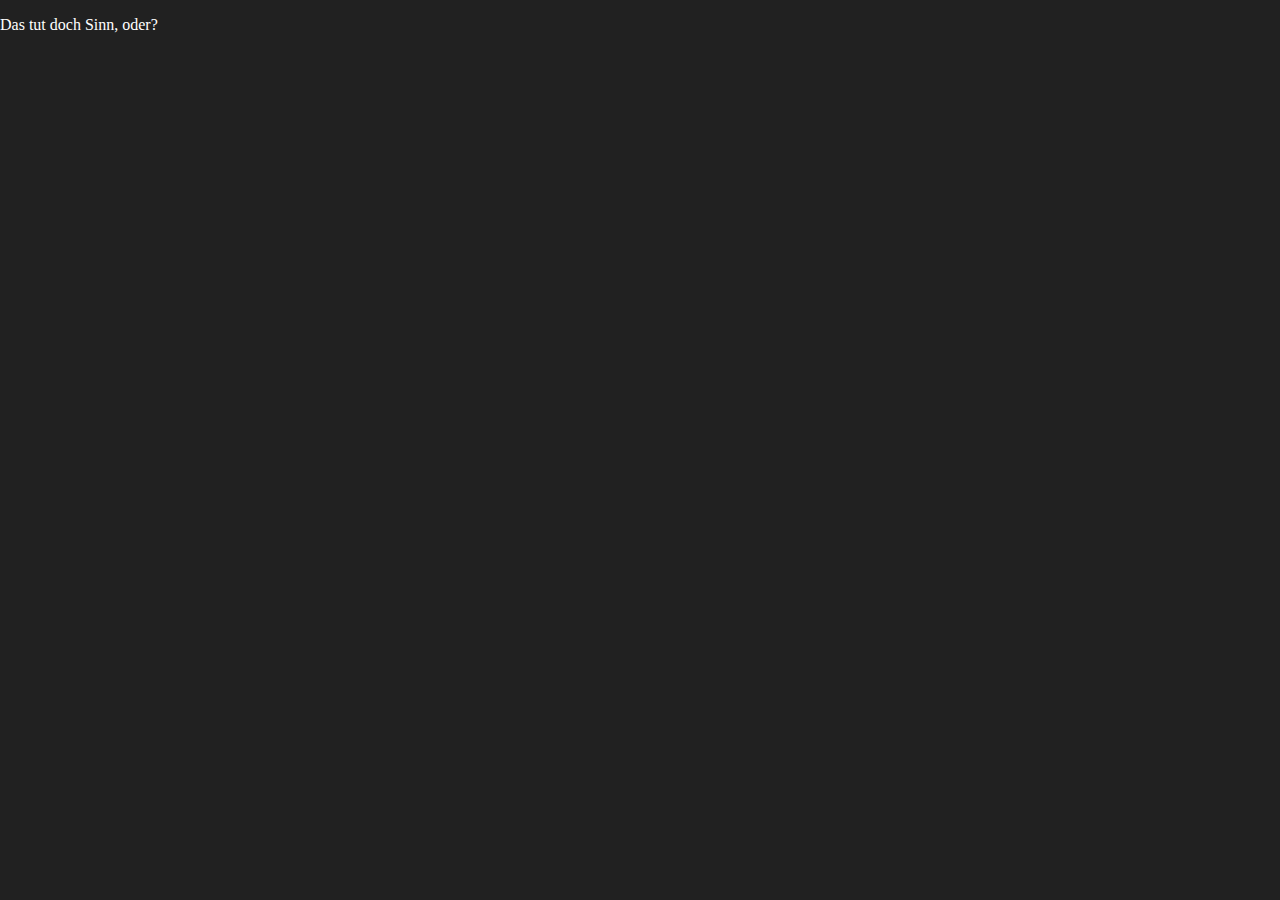
==== machtsinn.html @ cbcf59d0 "added files, first commit" ====
<!DOCTYPE html>
<html lang="en">
<head>
    <meta charset="UTF-8">
    <title>Das macht doch Sinn, oder?</title>
    <style>
        @import url(/stylesheet.css);
    </style>
</head>
<body>
    <div id="content">
        <p id="text">TEXT</p>
    </div>

    <script>
        function genText() {
            const num = Math.random();
            let text = "";

            if(num > 0.9) {
                text = "macht";
            } else if(num > 0.8) {
                text = "erzeugt";
            } else if(num > 0.7) {
                text = "generiert";
            } else if(num > 0.6) {
                text = "erschafft";
            } else if(num > 0.5) {
                text = "erstellt";
            } else if(num > 0.4) {
                text = "tut";
            } else if(num > 0.3) {
                text = "entsperrt";
            } else if(num > 0.2) {
                text = "kompiliert";
            } else if(num > 0.1) {
                text = "zeigt";
            } else {
                text = "druckt";
            }

            const textInsg = "Das " + text + " doch Sinn, oder?";
            document.getElementById("text").innerHTML = textInsg;
        }
        window.onload = genText();
    </script>
</body>
</html>
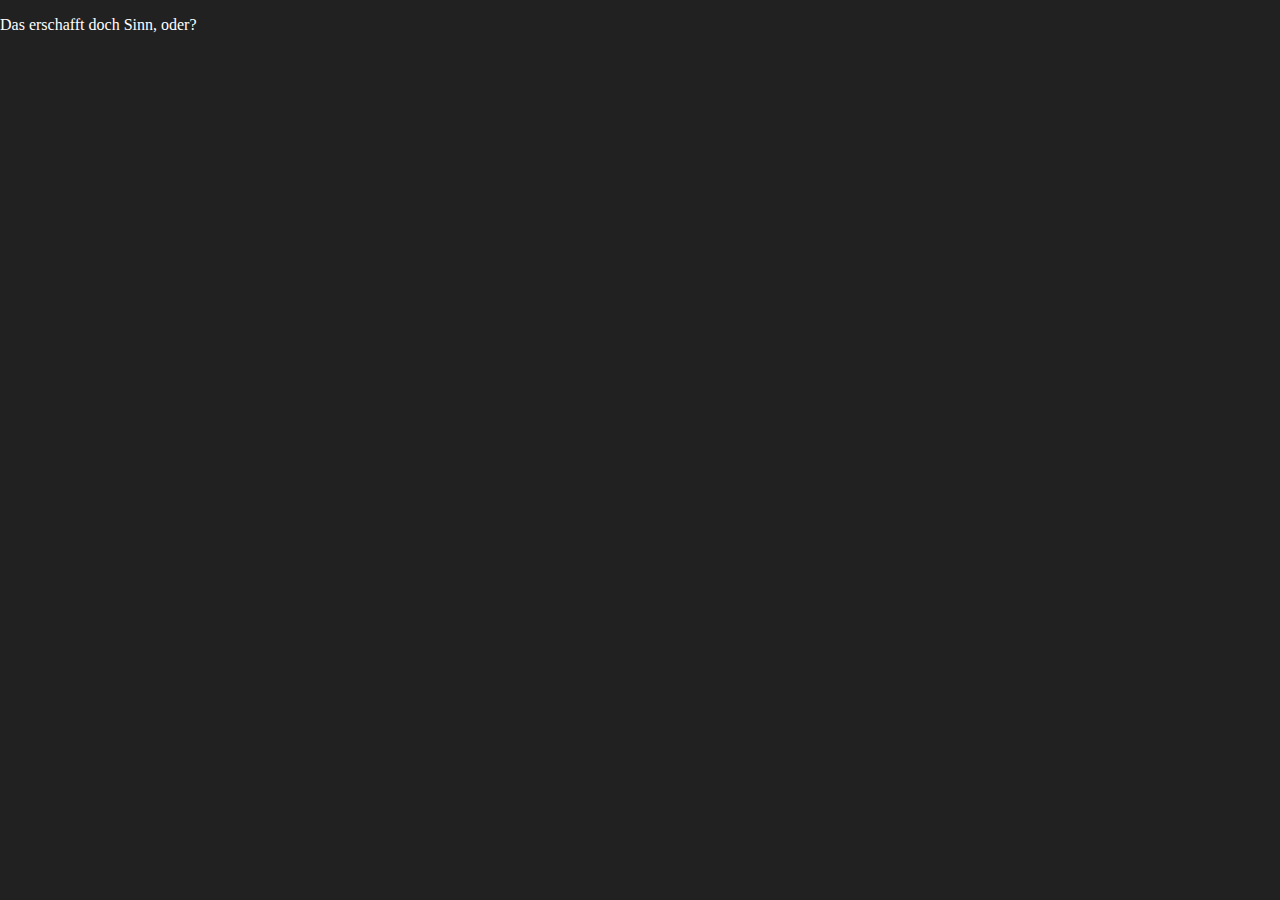
==== commit 49035f81: "Cleanerer Javascript Code" ====
--- a/machtsinn.html
+++ b/machtsinn.html
@@ -14,30 +14,9 @@
 
     <script>
         function genText() {
-            const num = Math.random();
-            let text = "";
+            let liste = ["macht", "erzeugt", "generiert", "erschafft", "erstellt", "tut", "entsperrt", "kompiliert", "zeigt", "druckt"];
 
-            if(num > 0.9) {
-                text = "macht";
-            } else if(num > 0.8) {
-                text = "erzeugt";
-            } else if(num > 0.7) {
-                text = "generiert";
-            } else if(num > 0.6) {
-                text = "erschafft";
-            } else if(num > 0.5) {
-                text = "erstellt";
-            } else if(num > 0.4) {
-                text = "tut";
-            } else if(num > 0.3) {
-                text = "entsperrt";
-            } else if(num > 0.2) {
-                text = "kompiliert";
-            } else if(num > 0.1) {
-                text = "zeigt";
-            } else {
-                text = "druckt";
-            }
+            let text = liste[Math.floor(Math.random()*liste.length)];
 
             const textInsg = "Das " + text + " doch Sinn, oder?";
             document.getElementById("text").innerHTML = textInsg;
@@ -45,4 +24,4 @@
         window.onload = genText();
     </script>
 </body>
-</html>+</html>
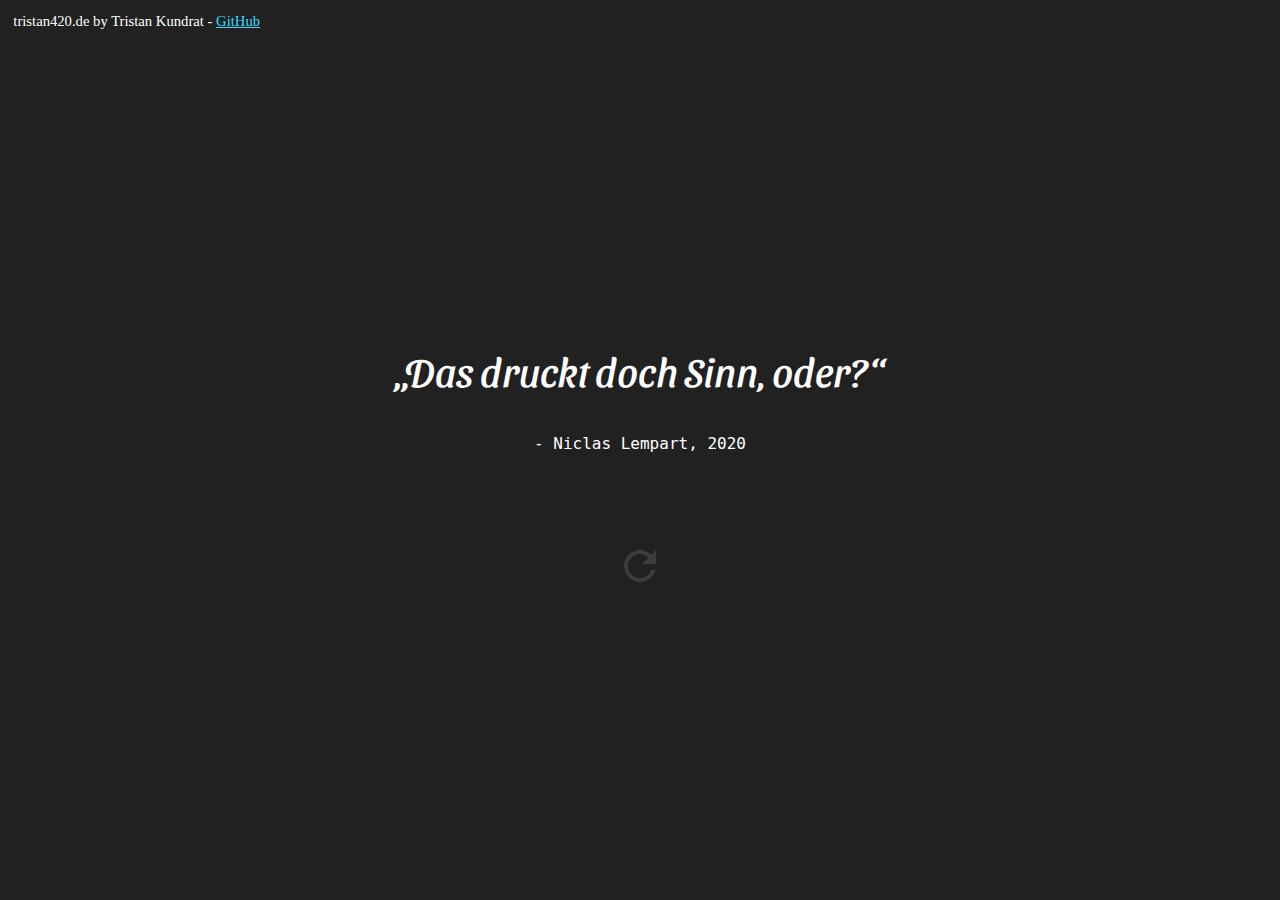
==== commit 086cb705: "Added author (top left), added refresh button" ====
--- a/machtsinn.html
+++ b/machtsinn.html
@@ -4,21 +4,38 @@
     <meta charset="UTF-8">
     <title>Das macht doch Sinn, oder?</title>
     <style>
-        @import url(/stylesheet.css);
+        @import url(./stylesheet.css);
+        @import url('https://fonts.googleapis.com/css2?family=Sansita+Swashed&display=swap');
     </style>
 </head>
 <body>
+    <div style="font-size: 11pt; padding: 10pt;">
+        tristan420.de by Tristan Kundrat - <a href="https://github.com/welpelp" style="color: #2eddff">GitHub</a>
+    </div>
     <div id="content">
         <p id="text">TEXT</p>
+        <p id="line">- Niclas Lempart, 2020</p>
+        <br>
+        <br>
+        <br>
+        <br>
+        <button onclick="genText()" style="background-color: #212121; outline: none; border: none;">
+            <svg style="width:48px; height:48px;" viewBox="0 0 24 24">
+                <path fill="#3d3d3d" d="M17.65,6.35C16.2,4.9 14.21,4 12,4A8,8 0 0,0 4,12A8,8 0 0,0 12,20C15.73,20 18.84,17.45 19.73,14H17.65C16.83,16.33 14.61,18 12,18A6,6 0 0,1 6,12A6,6 0 0,1 12,6C13.66,6 15.14,6.69 16.22,7.78L13,11H20V4L17.65,6.35Z" />
+            </svg>
+        </button>
     </div>
-
+    <div style="visibility: hidden; font-size: 11pt; padding: 10pt;">
+        tristan420.de by Tristan Kundrat - <a href="https://github.com/welpelp">GitHub</a>
+    </div>
     <script>
         function genText() {
-            let liste = ["macht", "erzeugt", "generiert", "erschafft", "erstellt", "tut", "entsperrt", "kompiliert", "zeigt", "druckt"];
+            let verben = ["macht", "erzeugt", "generiert", "erschafft", "erstellt", "tut", "entsperrt", "kompiliert", "zeigt", "druckt"];
 
-            let text = liste[Math.floor(Math.random()*liste.length)];
+            let text = verben[Math.floor(Math.random()*verben.length)];
 
-            const textInsg = "Das " + text + " doch Sinn, oder?";
+            const textInsg = "&bdquo;Das " + text + " doch Sinn, oder?&ldquo;";
+
             document.getElementById("text").innerHTML = textInsg;
         }
         window.onload = genText();
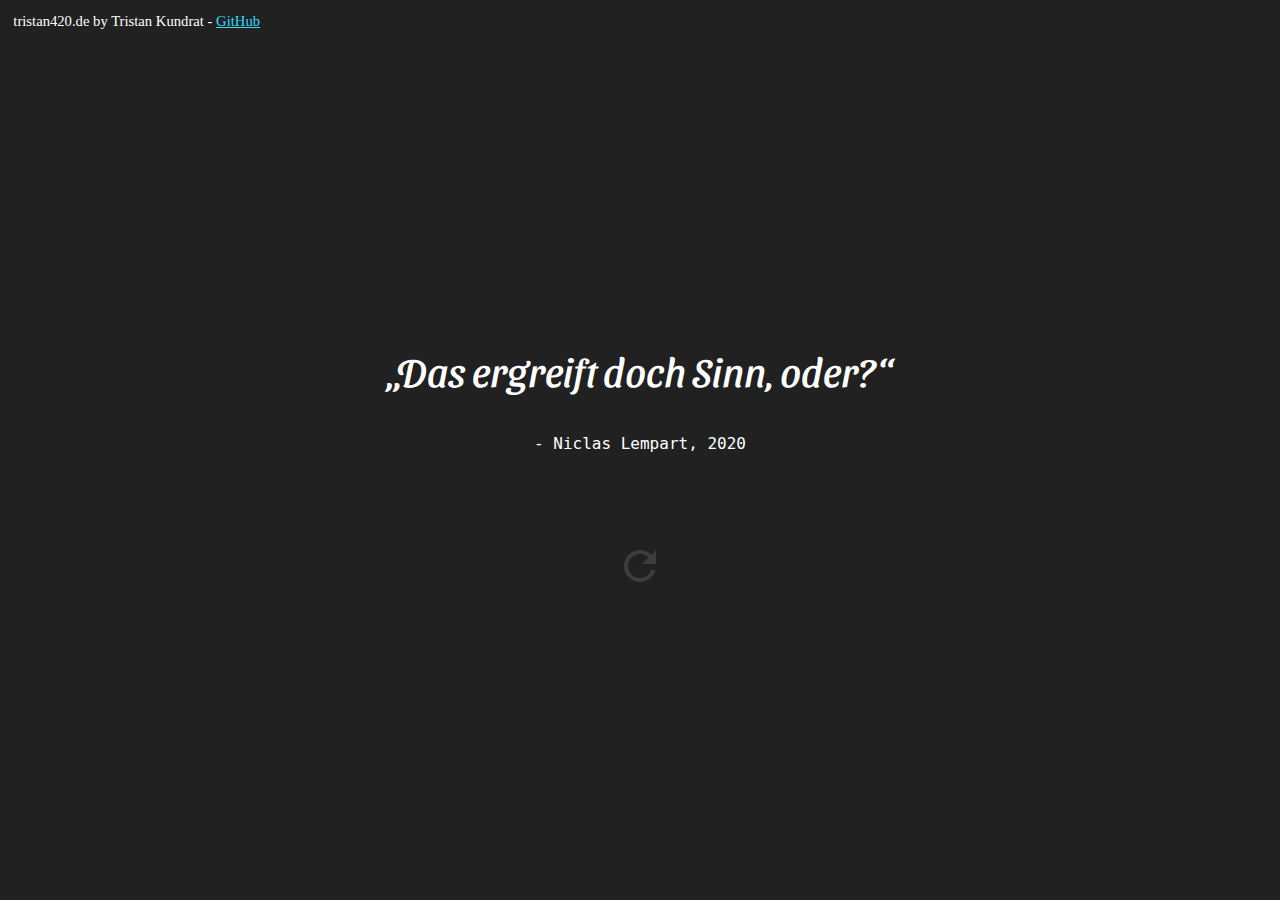
==== commit ec1b800c: "added more possible words" ====
--- a/machtsinn.html
+++ b/machtsinn.html
@@ -7,6 +7,7 @@
         @import url(./stylesheet.css);
         @import url('https://fonts.googleapis.com/css2?family=Sansita+Swashed&display=swap');
     </style>
+    <link rel="icon" href="/console-line.png" type="image/png">
 </head>
 <body>
     <div style="font-size: 11pt; padding: 10pt;">
@@ -30,7 +31,7 @@
     </div>
     <script>
         function genText() {
-            let verben = ["macht", "erzeugt", "generiert", "erschafft", "erstellt", "tut", "entsperrt", "kompiliert", "zeigt", "druckt"];
+            let verben = ["macht", "erzeugt", "generiert", "erschafft", "erstellt", "tut", "entsperrt", "kompiliert", "zeigt", "druckt", "erfindet", "entwendet", "spendet", "gönnt", "atomisiert", "bestellt", "verschiesst", "meldet", "kauft", "trinkt", "bietet", "kreiert", "isst", "verschwendet", "kapituliert", "ergreift", "künstelt", "wiederholt", "liefert", "entleert", "beruft", "kocht", "erinnert", "pflanzt", "erntet", "baut"];
 
             let text = verben[Math.floor(Math.random()*verben.length)];
 
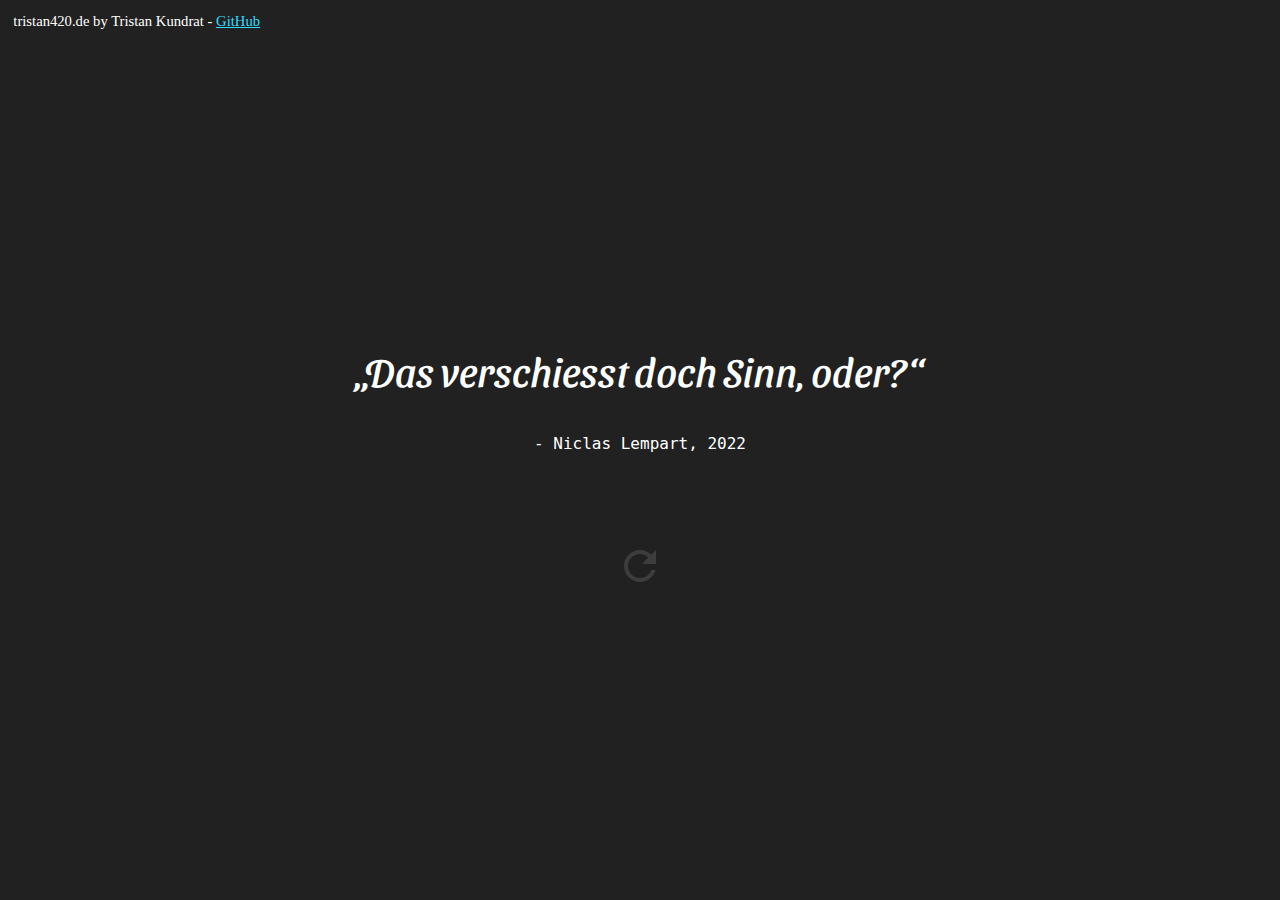
==== commit ca2eaedb: "time flies... 2021 to 2022" ====
--- a/machtsinn.html
+++ b/machtsinn.html
@@ -15,7 +15,7 @@
     </div>
     <div id="content">
         <p id="text">TEXT</p>
-        <p id="line">- Niclas Lempart, 2020</p>
+        <p id="line">- Niclas Lempart, 2022</p>
         <br>
         <br>
         <br>
